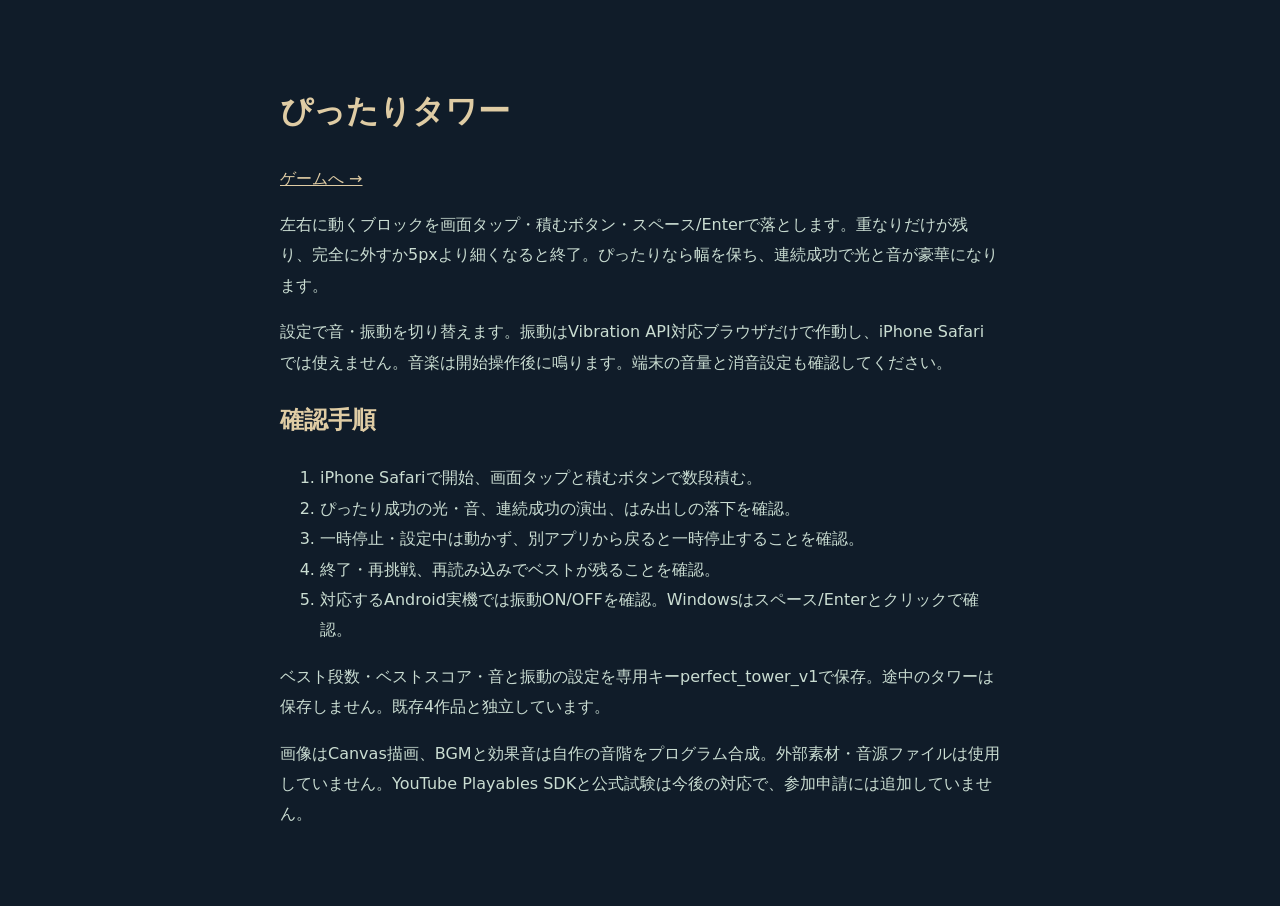
==== GUIDE.html @ 8b016841 "Create PERFECT TOWER with elegant visuals, bespoke lounge music and optional haptics" ====
<!doctype html><html lang="ja"><meta charset="utf-8"><meta name="viewport" content="width=device-width,initial-scale=1"><title>ぴったりタワー · 遊び方</title><style>body{max-width:720px;margin:40px auto;padding:20px;background:#101c29;color:#caddd2;font:16px/1.9 system-ui}h1,h2,a{color:#dfcca4}</style><h1>ぴったりタワー</h1><p><a href="./">ゲームへ →</a></p><p>左右に動くブロックを画面タップ・積むボタン・スペース/Enterで落とします。重なりだけが残り、完全に外すか5pxより細くなると終了。ぴったりなら幅を保ち、連続成功で光と音が豪華になります。</p><p>設定で音・振動を切り替えます。振動はVibration API対応ブラウザだけで作動し、iPhone Safariでは使えません。音楽は開始操作後に鳴ります。端末の音量と消音設定も確認してください。</p><h2>確認手順</h2><ol><li>iPhone Safariで開始、画面タップと積むボタンで数段積む。</li><li>ぴったり成功の光・音、連続成功の演出、はみ出しの落下を確認。</li><li>一時停止・設定中は動かず、別アプリから戻ると一時停止することを確認。</li><li>終了・再挑戦、再読み込みでベストが残ることを確認。</li><li>対応するAndroid実機では振動ON/OFFを確認。Windowsはスペース/Enterとクリックで確認。</li></ol><p>ベスト段数・ベストスコア・音と振動の設定を専用キーperfect_tower_v1で保存。途中のタワーは保存しません。既存4作品と独立しています。</p><p>画像はCanvas描画、BGMと効果音は自作の音階をプログラム合成。外部素材・音源ファイルは使用していません。YouTube Playables SDKと公式試験は今後の対応で、参加申請には追加していません。</p></html>
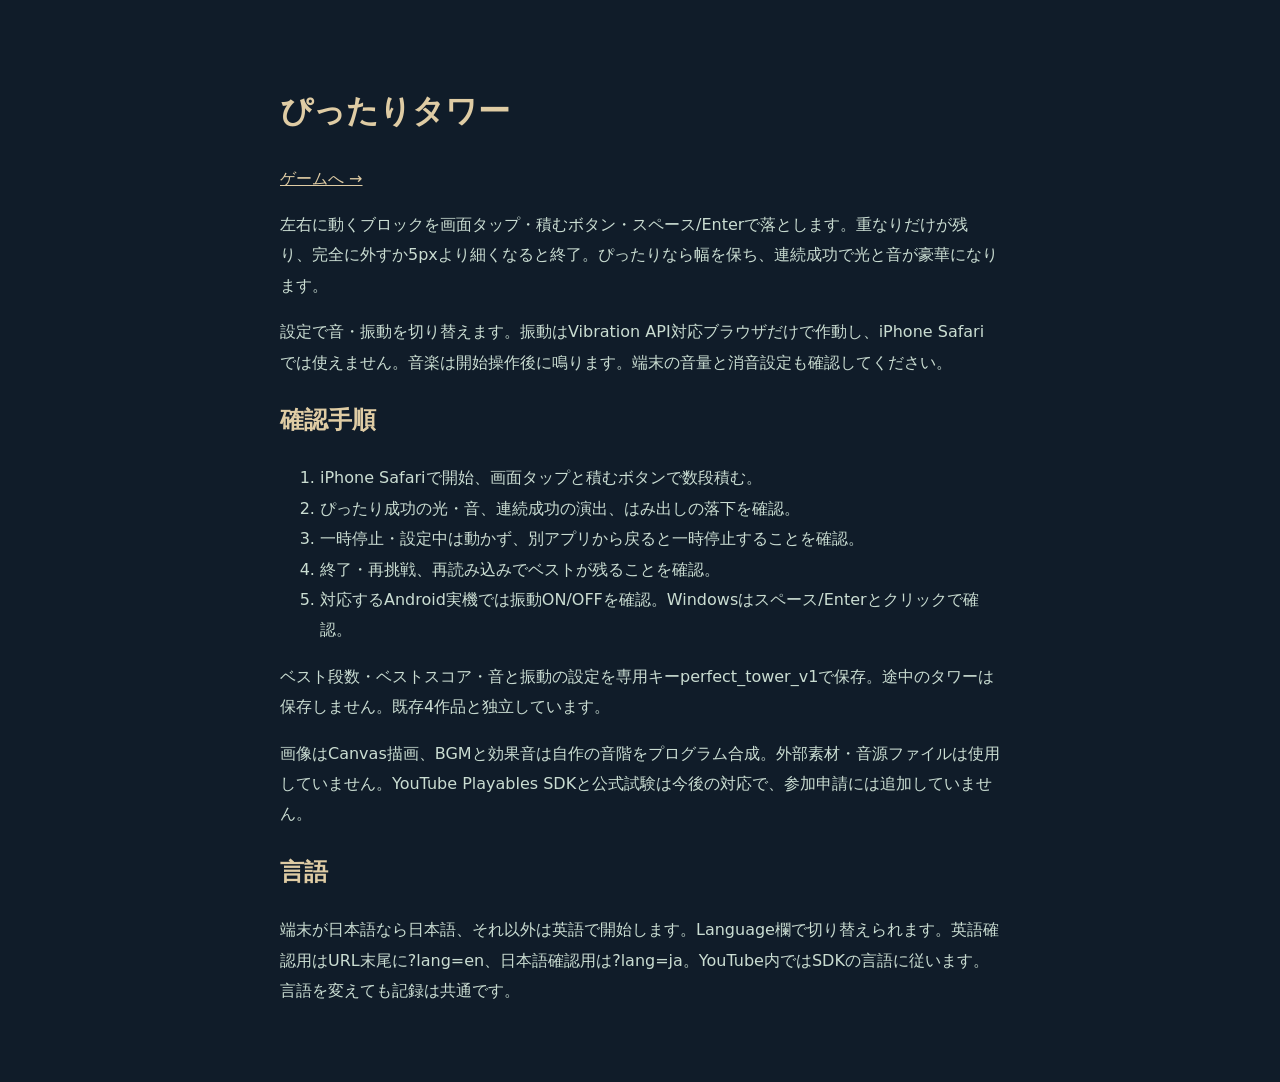
==== commit e5a55faa: "Add complete Japanese/English UI and language selection" ====
--- a/GUIDE.html
+++ b/GUIDE.html
@@ -1 +1 @@
-<!doctype html><html lang="ja"><meta charset="utf-8"><meta name="viewport" content="width=device-width,initial-scale=1"><title>ぴったりタワー · 遊び方</title><style>body{max-width:720px;margin:40px auto;padding:20px;background:#101c29;color:#caddd2;font:16px/1.9 system-ui}h1,h2,a{color:#dfcca4}</style><h1>ぴったりタワー</h1><p><a href="./">ゲームへ →</a></p><p>左右に動くブロックを画面タップ・積むボタン・スペース/Enterで落とします。重なりだけが残り、完全に外すか5pxより細くなると終了。ぴったりなら幅を保ち、連続成功で光と音が豪華になります。</p><p>設定で音・振動を切り替えます。振動はVibration API対応ブラウザだけで作動し、iPhone Safariでは使えません。音楽は開始操作後に鳴ります。端末の音量と消音設定も確認してください。</p><h2>確認手順</h2><ol><li>iPhone Safariで開始、画面タップと積むボタンで数段積む。</li><li>ぴったり成功の光・音、連続成功の演出、はみ出しの落下を確認。</li><li>一時停止・設定中は動かず、別アプリから戻ると一時停止することを確認。</li><li>終了・再挑戦、再読み込みでベストが残ることを確認。</li><li>対応するAndroid実機では振動ON/OFFを確認。Windowsはスペース/Enterとクリックで確認。</li></ol><p>ベスト段数・ベストスコア・音と振動の設定を専用キーperfect_tower_v1で保存。途中のタワーは保存しません。既存4作品と独立しています。</p><p>画像はCanvas描画、BGMと効果音は自作の音階をプログラム合成。外部素材・音源ファイルは使用していません。YouTube Playables SDKと公式試験は今後の対応で、参加申請には追加していません。</p></html>
+<!doctype html><html lang="ja"><meta charset="utf-8"><meta name="viewport" content="width=device-width,initial-scale=1"><title>ぴったりタワー · 遊び方</title><style>body{max-width:720px;margin:40px auto;padding:20px;background:#101c29;color:#caddd2;font:16px/1.9 system-ui}h1,h2,a{color:#dfcca4}</style><h1>ぴったりタワー</h1><p><a href="./">ゲームへ →</a></p><p>左右に動くブロックを画面タップ・積むボタン・スペース/Enterで落とします。重なりだけが残り、完全に外すか5pxより細くなると終了。ぴったりなら幅を保ち、連続成功で光と音が豪華になります。</p><p>設定で音・振動を切り替えます。振動はVibration API対応ブラウザだけで作動し、iPhone Safariでは使えません。音楽は開始操作後に鳴ります。端末の音量と消音設定も確認してください。</p><h2>確認手順</h2><ol><li>iPhone Safariで開始、画面タップと積むボタンで数段積む。</li><li>ぴったり成功の光・音、連続成功の演出、はみ出しの落下を確認。</li><li>一時停止・設定中は動かず、別アプリから戻ると一時停止することを確認。</li><li>終了・再挑戦、再読み込みでベストが残ることを確認。</li><li>対応するAndroid実機では振動ON/OFFを確認。Windowsはスペース/Enterとクリックで確認。</li></ol><p>ベスト段数・ベストスコア・音と振動の設定を専用キーperfect_tower_v1で保存。途中のタワーは保存しません。既存4作品と独立しています。</p><p>画像はCanvas描画、BGMと効果音は自作の音階をプログラム合成。外部素材・音源ファイルは使用していません。YouTube Playables SDKと公式試験は今後の対応で、参加申請には追加していません。</p><h2>言語</h2><p>端末が日本語なら日本語、それ以外は英語で開始します。Language欄で切り替えられます。英語確認用はURL末尾に?lang=en、日本語確認用は?lang=ja。YouTube内ではSDKの言語に従います。言語を変えても記録は共通です。</p></html>
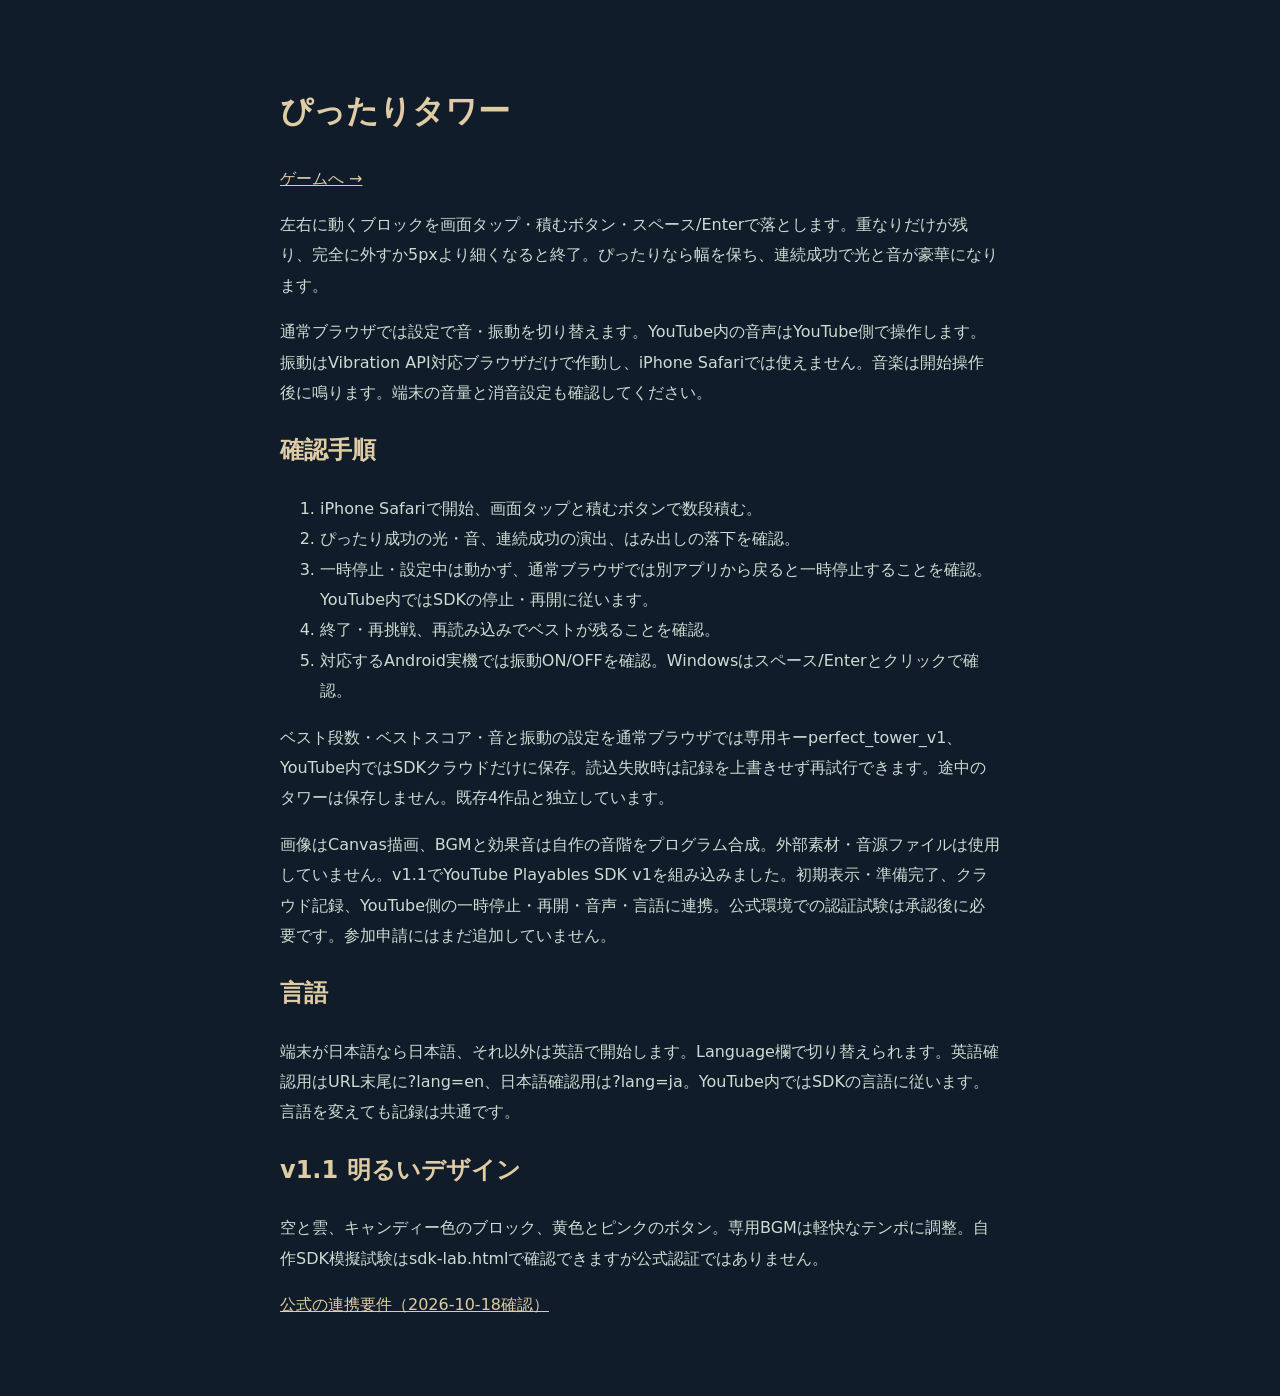
==== commit 0a35f758: "Add Playables SDK integration and sunny candy theme" ====
--- a/GUIDE.html
+++ b/GUIDE.html
@@ -1 +1 @@
-<!doctype html><html lang="ja"><meta charset="utf-8"><meta name="viewport" content="width=device-width,initial-scale=1"><title>ぴったりタワー · 遊び方</title><style>body{max-width:720px;margin:40px auto;padding:20px;background:#101c29;color:#caddd2;font:16px/1.9 system-ui}h1,h2,a{color:#dfcca4}</style><h1>ぴったりタワー</h1><p><a href="./">ゲームへ →</a></p><p>左右に動くブロックを画面タップ・積むボタン・スペース/Enterで落とします。重なりだけが残り、完全に外すか5pxより細くなると終了。ぴったりなら幅を保ち、連続成功で光と音が豪華になります。</p><p>設定で音・振動を切り替えます。振動はVibration API対応ブラウザだけで作動し、iPhone Safariでは使えません。音楽は開始操作後に鳴ります。端末の音量と消音設定も確認してください。</p><h2>確認手順</h2><ol><li>iPhone Safariで開始、画面タップと積むボタンで数段積む。</li><li>ぴったり成功の光・音、連続成功の演出、はみ出しの落下を確認。</li><li>一時停止・設定中は動かず、別アプリから戻ると一時停止することを確認。</li><li>終了・再挑戦、再読み込みでベストが残ることを確認。</li><li>対応するAndroid実機では振動ON/OFFを確認。Windowsはスペース/Enterとクリックで確認。</li></ol><p>ベスト段数・ベストスコア・音と振動の設定を専用キーperfect_tower_v1で保存。途中のタワーは保存しません。既存4作品と独立しています。</p><p>画像はCanvas描画、BGMと効果音は自作の音階をプログラム合成。外部素材・音源ファイルは使用していません。YouTube Playables SDKと公式試験は今後の対応で、参加申請には追加していません。</p><h2>言語</h2><p>端末が日本語なら日本語、それ以外は英語で開始します。Language欄で切り替えられます。英語確認用はURL末尾に?lang=en、日本語確認用は?lang=ja。YouTube内ではSDKの言語に従います。言語を変えても記録は共通です。</p></html>
+<!doctype html><html lang="ja"><meta charset="utf-8"><meta name="viewport" content="width=device-width,initial-scale=1"><title>ぴったりタワー · 遊び方</title><style>body{max-width:720px;margin:40px auto;padding:20px;background:#101c29;color:#caddd2;font:16px/1.9 system-ui}h1,h2,a{color:#dfcca4}</style><h1>ぴったりタワー</h1><p><a href="./">ゲームへ →</a></p><p>左右に動くブロックを画面タップ・積むボタン・スペース/Enterで落とします。重なりだけが残り、完全に外すか5pxより細くなると終了。ぴったりなら幅を保ち、連続成功で光と音が豪華になります。</p><p>通常ブラウザでは設定で音・振動を切り替えます。YouTube内の音声はYouTube側で操作します。振動はVibration API対応ブラウザだけで作動し、iPhone Safariでは使えません。音楽は開始操作後に鳴ります。端末の音量と消音設定も確認してください。</p><h2>確認手順</h2><ol><li>iPhone Safariで開始、画面タップと積むボタンで数段積む。</li><li>ぴったり成功の光・音、連続成功の演出、はみ出しの落下を確認。</li><li>一時停止・設定中は動かず、通常ブラウザでは別アプリから戻ると一時停止することを確認。YouTube内ではSDKの停止・再開に従います。</li><li>終了・再挑戦、再読み込みでベストが残ることを確認。</li><li>対応するAndroid実機では振動ON/OFFを確認。Windowsはスペース/Enterとクリックで確認。</li></ol><p>ベスト段数・ベストスコア・音と振動の設定を通常ブラウザでは専用キーperfect_tower_v1、YouTube内ではSDKクラウドだけに保存。読込失敗時は記録を上書きせず再試行できます。途中のタワーは保存しません。既存4作品と独立しています。</p><p>画像はCanvas描画、BGMと効果音は自作の音階をプログラム合成。外部素材・音源ファイルは使用していません。v1.1でYouTube Playables SDK v1を組み込みました。初期表示・準備完了、クラウド記録、YouTube側の一時停止・再開・音声・言語に連携。公式環境での認証試験は承認後に必要です。参加申請にはまだ追加していません。</p><h2>言語</h2><p>端末が日本語なら日本語、それ以外は英語で開始します。Language欄で切り替えられます。英語確認用はURL末尾に?lang=en、日本語確認用は?lang=ja。YouTube内ではSDKの言語に従います。言語を変えても記録は共通です。</p><h2>v1.1 明るいデザイン</h2><p>空と雲、キャンディー色のブロック、黄色とピンクのボタン。専用BGMは軽快なテンポに調整。自作SDK模擬試験はsdk-lab.htmlで確認できますが公式認証ではありません。</p><p><a href="https://developers.google.com/youtube/gaming/playables/certification/requirements_integration">公式の連携要件（2026-10-18確認）</a></p></html>
